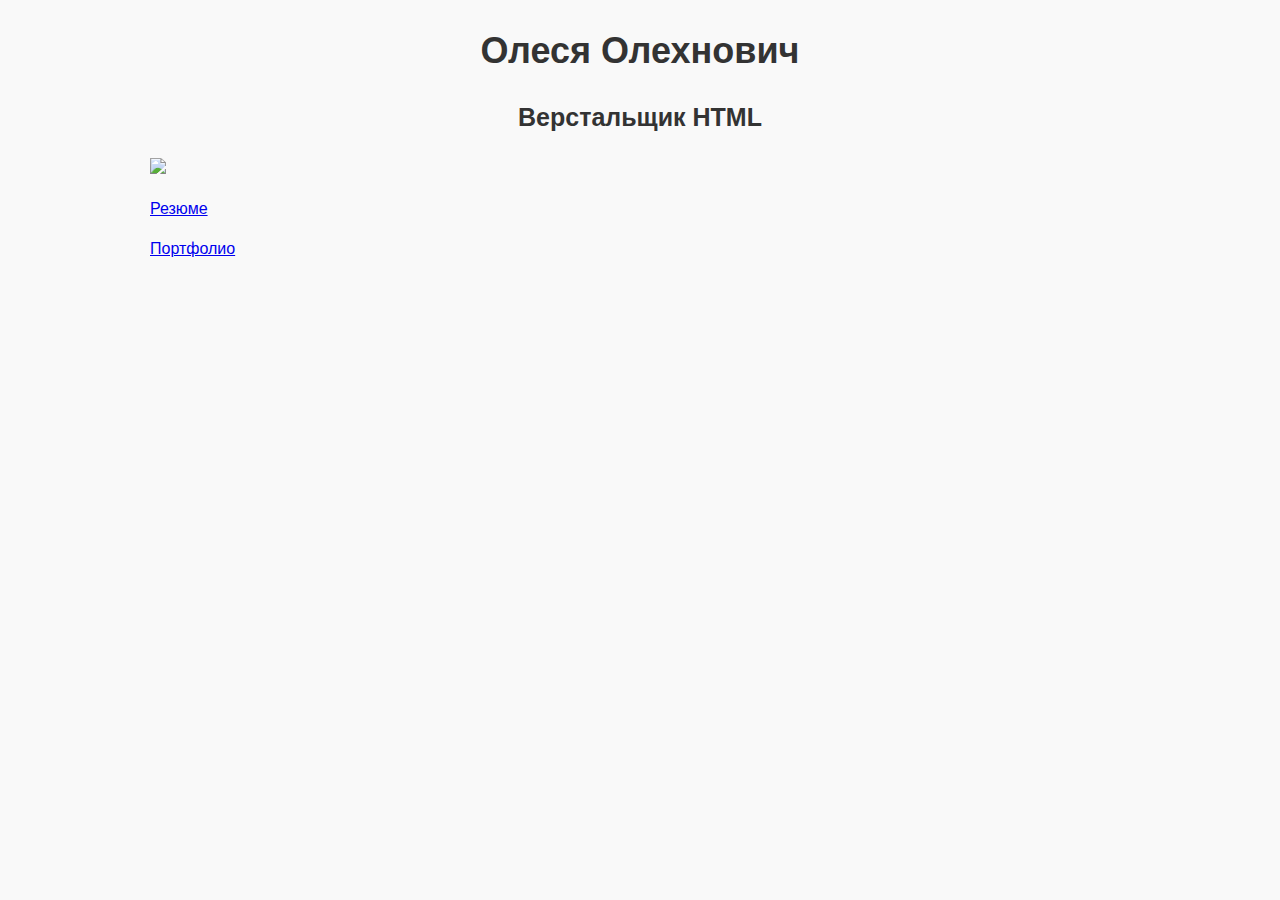
==== index.html @ 9f280d31 "Update index.html" ====
<!DOCTYPE html>
<html lang="ru">
<head>
    <meta charset="UTF-8">
    <title>Олеся Олехнович</title>
</head>
<body>
    <h1>Олеся Олехнович</h1>
    <h2>Верстальщик HTML</h2>
    <img src = "https://cdn2.hexlet.io/derivations/image/fill_webp/290/290/eyJpZCI6IjM4MmZlNjZmYWQyNmNjNDBmZjIwYThkODUzNTViY2UzLmpwZyIsInN0b3JhZ2UiOiJzdG9yZSJ9?signature=5802e2adceaa6a830ada24268a966dd39f7b338419ba9277517409a1b94d5036"all = "Фото">
    <style>
        body {
    font-family: sans-serif;
    line-height: 1.5;
  
    background-color: #f9f9f9;
    color: #333333;
  
    width: 980px;
    margin: 0 auto;
  }
  
  h1 {
    text-align: center;
    font-size: 36px;
    margin-bottom: 0;
  }
  
  body > h2 {
    text-align: center;
    font-size: 25px;
  }
    </style>
<p>
<a href="cv.html" > Резюме </a>
</p>
<p>   
<a href="Case1.html" > Портфолио </a>
</p>

</body>
</html>
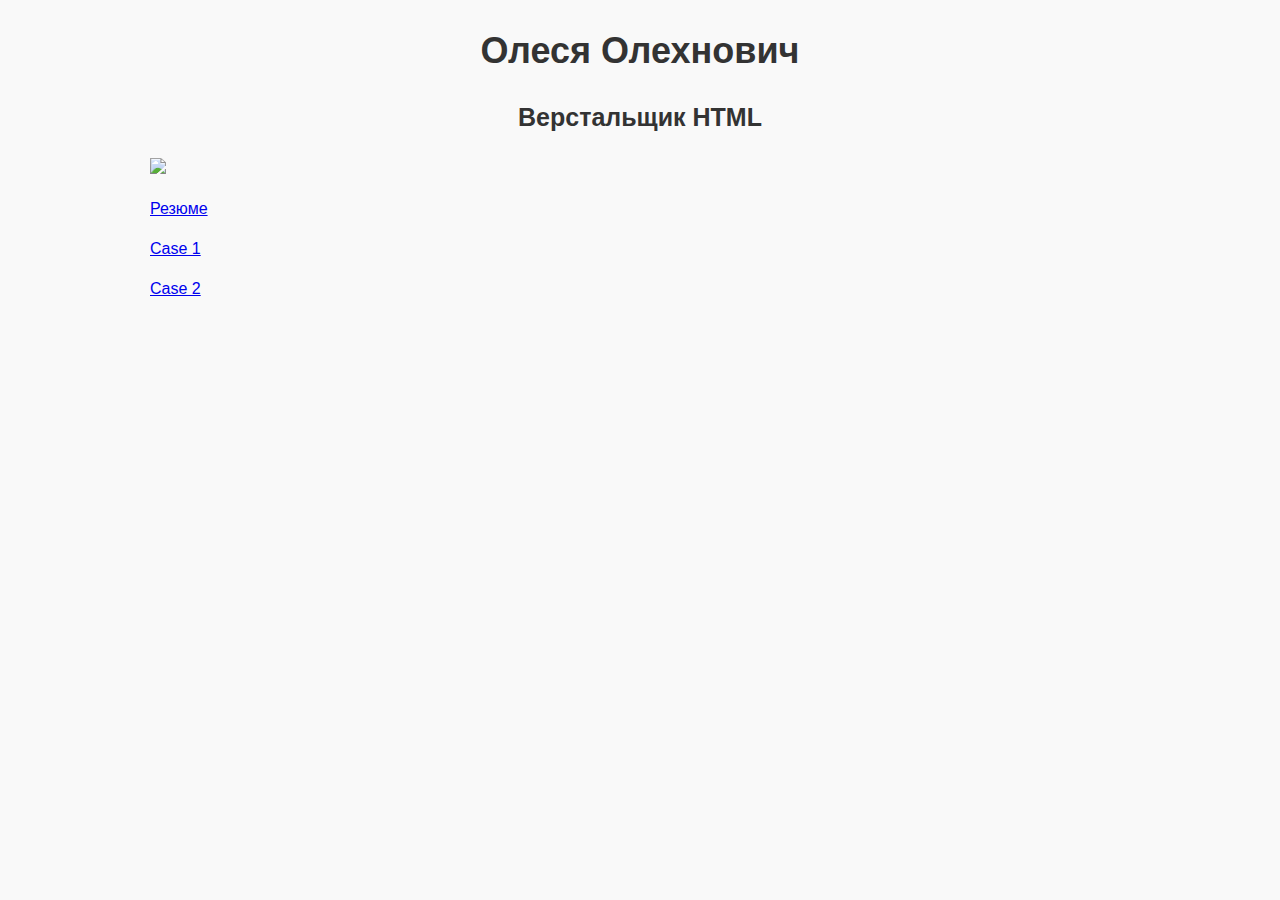
==== commit cb0a8419: "Update index.html" ====
--- a/index.html
+++ b/index.html
@@ -35,8 +35,14 @@
 <a href="cv.html" > Резюме </a>
 </p>
 <p>   
-<a href="Case1.html" > Портфолио </a>
+<a href="Case1.html" > Case 1 </a>
 </p>
+  
+<p>   
+<a href="Case2.html" > Case 2 </a>
+</p>
+  
+  
 
 </body>
 </html>
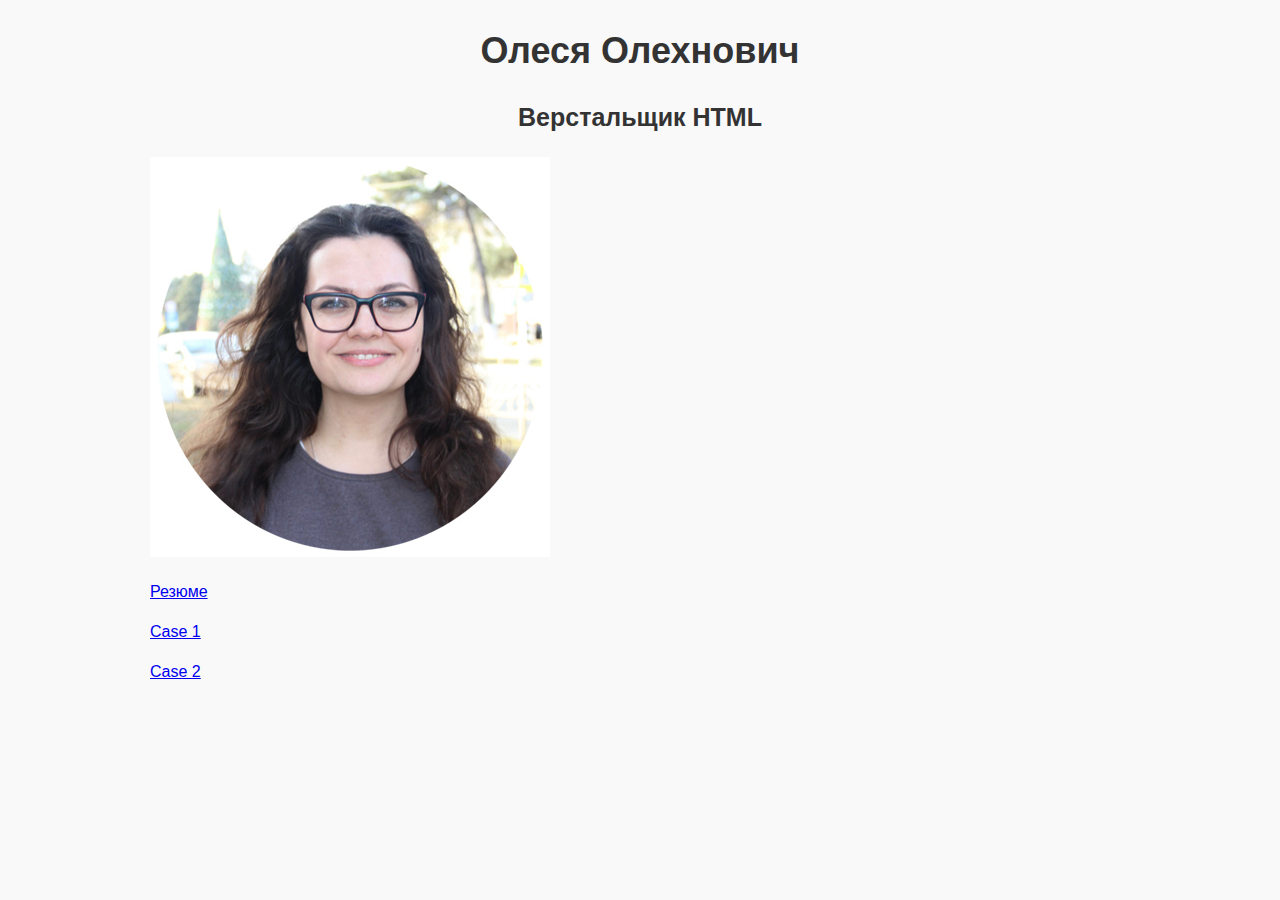
==== commit d721a0e0: "Update index.html" ====
--- a/index.html
+++ b/index.html
@@ -7,7 +7,7 @@
 <body>
     <h1>Олеся Олехнович</h1>
     <h2>Верстальщик HTML</h2>
-    <img src = "https://cdn2.hexlet.io/derivations/image/fill_webp/290/290/eyJpZCI6IjM4MmZlNjZmYWQyNmNjNDBmZjIwYThkODUzNTViY2UzLmpwZyIsInN0b3JhZ2UiOiJzdG9yZSJ9?signature=5802e2adceaa6a830ada24268a966dd39f7b338419ba9277517409a1b94d5036"all = "Фото">
+    <img src = "foto.jpg" = "Фото">
     <style>
         body {
     font-family: sans-serif;
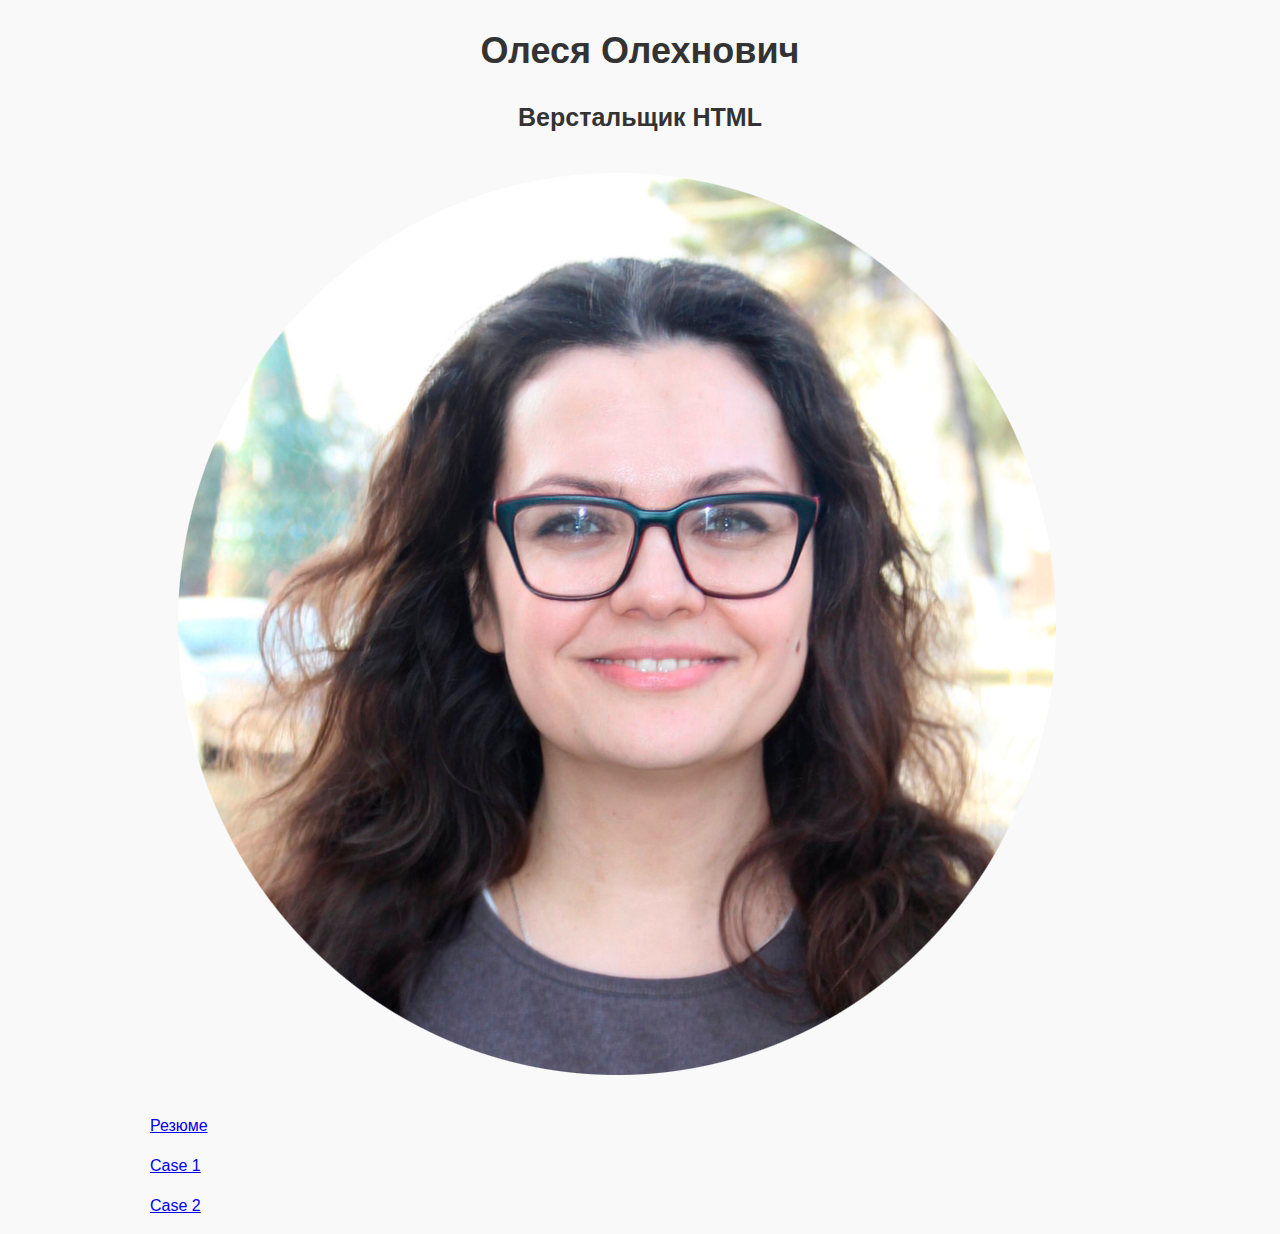
==== commit 58b77410: "Update index.html" ====
--- a/index.html
+++ b/index.html
@@ -7,7 +7,7 @@
 <body>
     <h1>Олеся Олехнович</h1>
     <h2>Верстальщик HTML</h2>
-    <img src = "foto.jpg" = "Фото">
+    <img src = "f.png" = "Фото">
     <style>
         body {
     font-family: sans-serif;
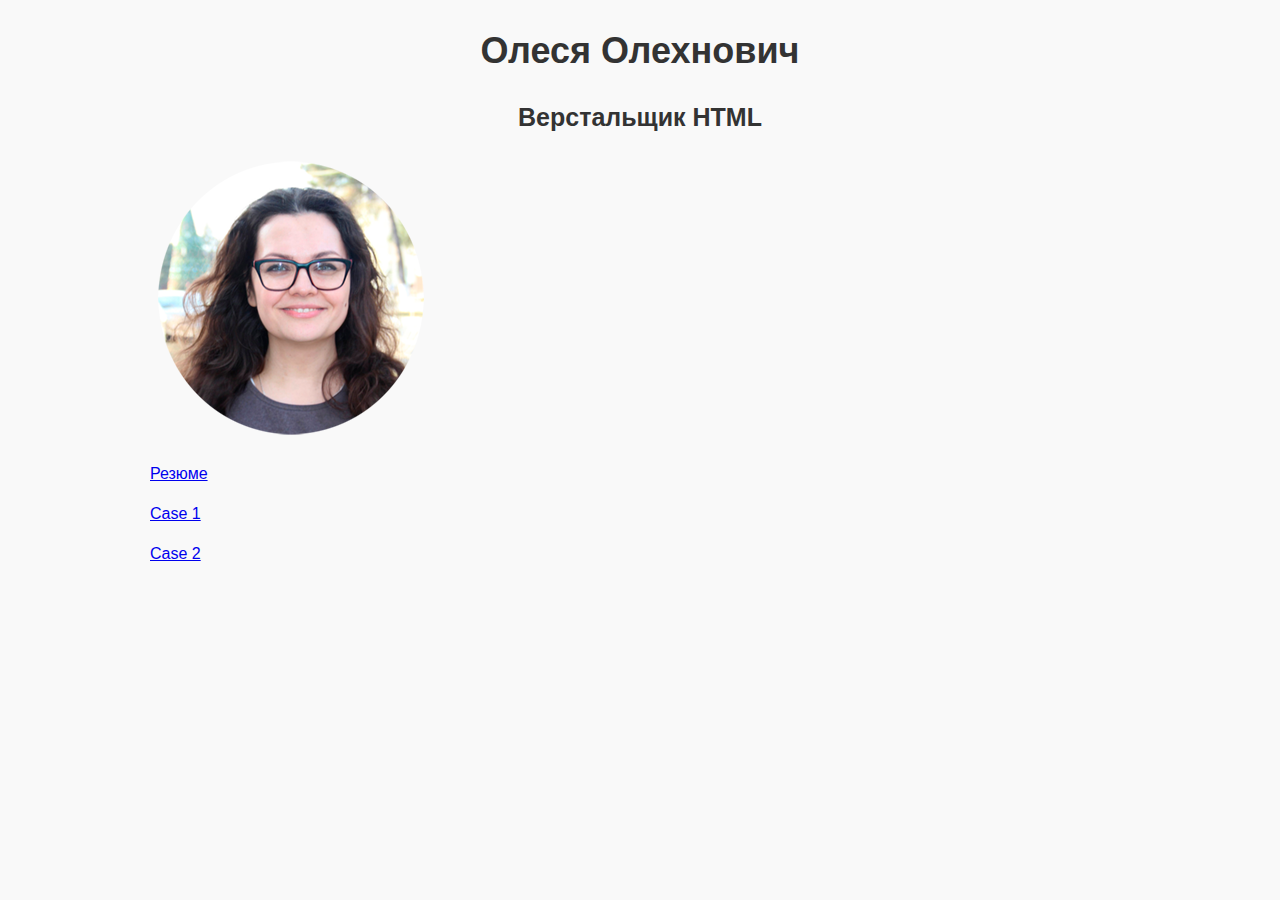
==== commit 7961de9a: "Update index.html" ====
--- a/index.html
+++ b/index.html
@@ -7,7 +7,7 @@
 <body>
     <h1>Олеся Олехнович</h1>
     <h2>Верстальщик HTML</h2>
-    <img src = "f.png" = "Фото">
+    <img src = "f2.png" = "Фото">
     <style>
         body {
     font-family: sans-serif;
